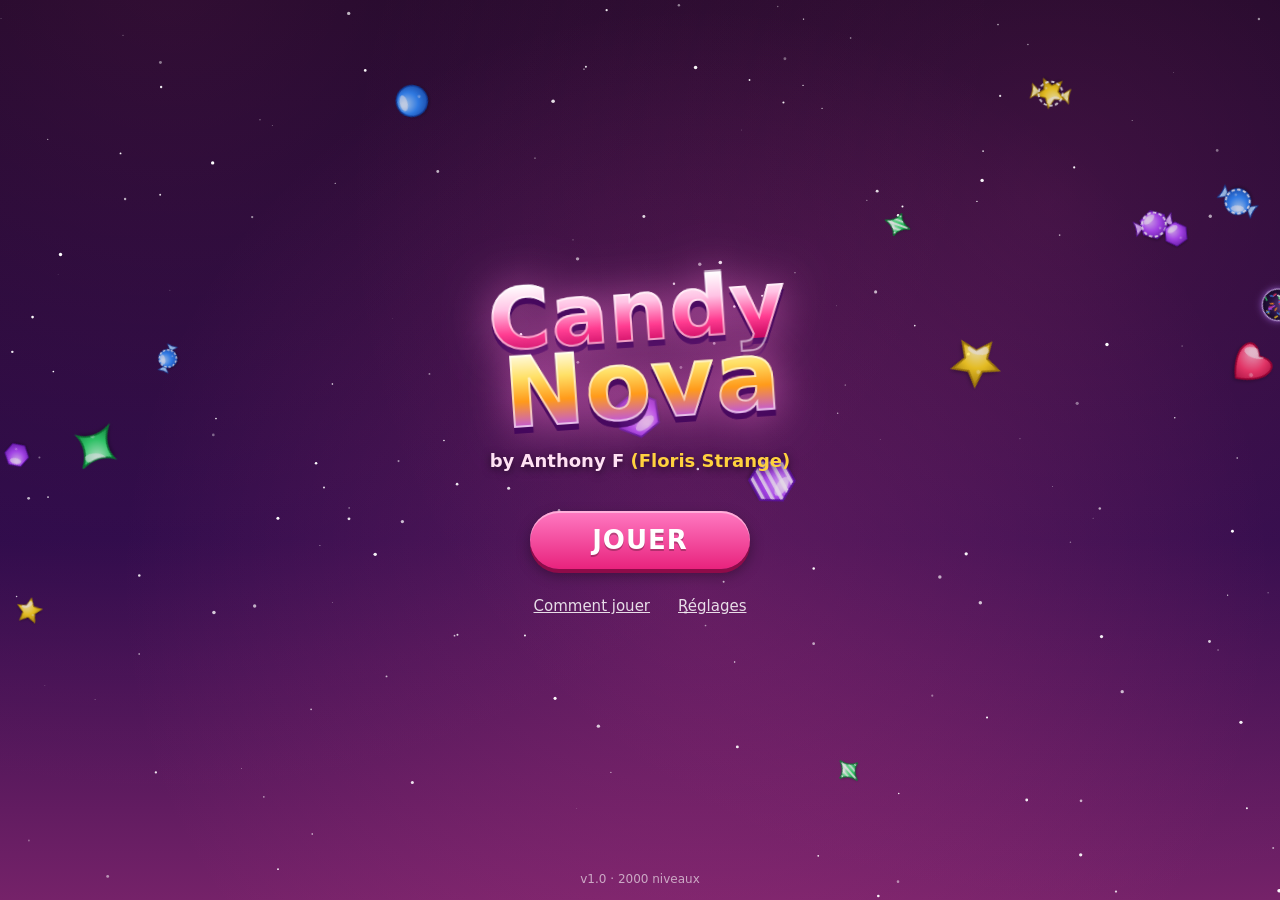
==== app/src/main/assets/www/index.html @ 51edf7e3 "Candy Nova : jeu match-3 Android avec 2000 niveaux Jeu de bonbons spatial by Anthony F (Floris Stran" ====
<!doctype html>
<html lang="fr">
<head>
  <meta charset="utf-8">
  <meta name="viewport" content="width=device-width, initial-scale=1, maximum-scale=1, user-scalable=no, viewport-fit=cover">
  <meta name="theme-color" content="#1b0f3d">
  <title>Candy Nova</title>
  <link rel="stylesheet" href="css/style.css">
</head>
<body>
  <canvas id="cv"></canvas>
  <div id="ui"></div>
  <script src="js/engine.js"></script>
  <script src="js/levels.js"></script>
  <script src="js/audio.js"></script>
  <script src="js/art.js"></script>
  <script src="js/game.js"></script>
</body>
</html>
---- app/src/main/assets/www/css/style.css ----
:root {
  --pink: #ff4fa3;
  --violet: #8a3dff;
  --gold: #ffd23d;
  --ink: #2a0b45;
  --panel: rgba(36, 14, 72, 0.96);
  --safe-top: env(safe-area-inset-top, 0px);
  --safe-bottom: env(safe-area-inset-bottom, 0px);
  --font: "Baloo 2", "Trebuchet MS", system-ui, -apple-system, "Segoe UI", Roboto, sans-serif;
}

* { box-sizing: border-box; -webkit-tap-highlight-color: transparent; }

html, body {
  margin: 0;
  height: 100%;
  overflow: hidden;
  background: #12082b;
  color: #fff;
  font-family: var(--font);
  user-select: none;
  -webkit-user-select: none;
  touch-action: none;
  overscroll-behavior: none;
}

#cv { position: fixed; inset: 0; display: block; touch-action: none; }
#ui { position: fixed; inset: 0; pointer-events: none; }
#ui > * { pointer-events: auto; }

button { font-family: inherit; cursor: pointer; border: 0; }

/* ---------- boutons ---------- */
.btn {
  display: block;
  width: 100%;
  margin: 8px 0;
  padding: 12px 18px;
  border-radius: 999px;
  font-size: 18px;
  font-weight: 800;
  color: #fff;
  background: linear-gradient(180deg, #a96bff, #6a1fd6);
  box-shadow: 0 4px 0 #3e0c86, 0 6px 14px rgba(0, 0, 0, 0.35), inset 0 2px 0 rgba(255, 255, 255, 0.35);
  text-shadow: 0 2px 0 rgba(0, 0, 0, 0.25);
  transition: transform 0.08s;
}
.btn:active { transform: translateY(3px); box-shadow: 0 1px 0 #3e0c86, inset 0 2px 0 rgba(255, 255, 255, 0.35); }
.btn.play { background: linear-gradient(180deg, #ff7ac2, #e8237d); box-shadow: 0 4px 0 #8f0b49, 0 6px 14px rgba(0, 0, 0, 0.35), inset 0 2px 0 rgba(255, 255, 255, 0.4); }
.btn.gold { background: linear-gradient(180deg, #ffe680, #f0a400); color: #5a3300; text-shadow: none; box-shadow: 0 4px 0 #9a5d00, 0 6px 14px rgba(0, 0, 0, 0.35), inset 0 2px 0 rgba(255, 255, 255, 0.5); }
.btn.ghost { background: rgba(255, 255, 255, 0.12); box-shadow: inset 0 0 0 2px rgba(255, 255, 255, 0.3); font-size: 16px; }
.btn.danger { background: linear-gradient(180deg, #ff6b6b, #c41d3a); box-shadow: 0 4px 0 #6e0718; font-size: 15px; }
.btn.big { font-size: 26px; padding: 14px 28px; letter-spacing: 1px; }
.btn.sm { width: auto; padding: 8px 14px; font-size: 15px; margin: 0; }
.btn-row { display: flex; gap: 12px; }
.btn-row .btn { flex: 1; }
.link { background: none; color: rgba(255, 255, 255, 0.85); font-size: 15px; text-decoration: underline; padding: 8px; }

.round-btn {
  width: 42px; height: 42px; border-radius: 50%;
  background: rgba(0, 0, 0, 0.35); color: #fff; font-size: 20px;
  box-shadow: inset 0 0 0 2px rgba(255, 255, 255, 0.35);
}

/* ---------- écran titre ---------- */
.title-screen {
  position: absolute; inset: 0;
  display: flex; flex-direction: column; align-items: center; justify-content: center;
  padding: 24px;
  text-align: center;
}
.title-screen .play { width: auto; min-width: 220px; margin-top: 40px; animation: pulse 1.6s ease-in-out infinite; }
.title-links { display: flex; gap: 12px; margin-top: 12px; }
.version { position: absolute; bottom: calc(14px + var(--safe-bottom)); font-size: 12px; opacity: 0.6; }

.logo { display: flex; flex-direction: column; align-items: center; line-height: 0.82; transform: rotate(-4deg); }
.logo span { font-weight: 900; letter-spacing: 1px; filter: drop-shadow(0 6px 0 rgba(60, 0, 90, 0.8)) drop-shadow(0 0 22px rgba(255, 120, 220, 0.6)); }
.logo .l1 {
  font-size: 84px;
  background: linear-gradient(180deg, #fff 0%, #ffc2e4 35%, #ff3b8f 70%, #c4005a 100%);
  -webkit-background-clip: text; background-clip: text; color: transparent;
  -webkit-text-stroke: 2px rgba(255, 255, 255, 0.6);
}
.logo .l2 {
  font-size: 96px;
  background: linear-gradient(180deg, #fffbe0 0%, #ffe066 30%, #ff9a1a 60%, #b44bff 100%);
  -webkit-background-clip: text; background-clip: text; color: transparent;
  -webkit-text-stroke: 2px rgba(255, 255, 255, 0.6);
  animation: glow 3s ease-in-out infinite;
}
.logo.small { transform: rotate(-3deg) scale(0.5); margin: -40px 0 -30px; }
.byline { margin-top: 26px; font-size: 18px; font-weight: 700; color: #ffe3f4; text-shadow: 0 2px 8px rgba(0, 0, 0, 0.6); }
.byline em { font-style: normal; color: var(--gold); }

@keyframes pulse { 0%, 100% { transform: scale(1); } 50% { transform: scale(1.06); } }
@keyframes glow { 0%, 100% { filter: drop-shadow(0 6px 0 rgba(60, 0, 90, 0.8)) drop-shadow(0 0 18px rgba(255, 200, 80, 0.5)); } 50% { filter: drop-shadow(0 6px 0 rgba(60, 0, 90, 0.8)) drop-shadow(0 0 34px rgba(255, 120, 255, 0.9)); } }

/* ---------- barre supérieure (carte) ---------- */
.topbar {
  position: absolute; left: 0; right: 0; top: 0;
  padding: calc(10px + var(--safe-top)) 12px 10px;
  display: flex; align-items: center; gap: 8px;
  background: linear-gradient(180deg, rgba(10, 4, 30, 0.75), rgba(10, 4, 30, 0));
}
.pill {
  display: flex; align-items: center; gap: 6px;
  padding: 4px 12px 4px 6px;
  border-radius: 999px;
  background: rgba(0, 0, 0, 0.4);
  box-shadow: inset 0 0 0 2px rgba(255, 255, 255, 0.25);
  font-size: 18px;
  cursor: pointer;
}
.pill .ico { font-size: 20px; width: 28px; text-align: center; }
.pill small { font-size: 12px; opacity: 0.8; margin-left: 2px; }
.pill.lives .ico { color: #ff4f7a; }
.topbar .coins { margin-right: auto; }

.map-ui { position: absolute; left: 0; right: 0; bottom: calc(18px + var(--safe-bottom)); display: flex; justify-content: center; pointer-events: none; }
.map-ui .btn { pointer-events: auto; width: auto; min-width: 220px; }

/* ---------- HUD de partie ---------- */
.hud { position: absolute; left: 0; right: 0; top: 0; padding: calc(8px + var(--safe-top)) 8px 0; pointer-events: none; }
.hud-row { display: flex; gap: 6px; align-items: stretch; max-width: 640px; margin: 0 auto; }
.hud-box {
  background: linear-gradient(180deg, rgba(60, 20, 110, 0.9), rgba(30, 8, 64, 0.9));
  border-radius: 16px;
  box-shadow: inset 0 0 0 2px rgba(255, 255, 255, 0.22), 0 4px 10px rgba(0, 0, 0, 0.3);
  padding: 6px 8px;
  text-align: center;
}
.hud-box .lbl { font-size: 12px; opacity: 0.85; font-weight: 700; text-transform: uppercase; letter-spacing: 0.5px; }
.hud-box.moves { min-width: 70px; }
.hud-box.moves .val { font-size: 34px; font-weight: 900; line-height: 1; margin-top: 2px; text-shadow: 0 2px 0 rgba(0, 0, 0, 0.35); }
.hud-box.moves .val.low { color: #ff6b8b; animation: pulse 0.8s infinite; }
.hud-box.mid { flex: 1; min-width: 0; }
.hud-box .score { font-size: 22px; font-weight: 900; line-height: 1.1; }
.sbar { position: relative; height: 12px; margin: 4px 6px 6px; border-radius: 8px; background: rgba(0, 0, 0, 0.45); box-shadow: inset 0 1px 3px rgba(0, 0, 0, 0.6); }
.sbar .fill { position: absolute; left: 0; top: 0; bottom: 0; width: 0; border-radius: 8px; background: linear-gradient(90deg, #ff4fa3, #ffd23d); transition: width 0.3s; }
.sbar .mk { position: absolute; top: -7px; transform: translateX(-60%); font-style: normal; font-size: 18px; color: rgba(255, 255, 255, 0.35); text-shadow: 0 1px 2px #000; }
.sbar .mk.on { color: var(--gold); }
.hud-box.goals { display: flex; gap: 4px; align-items: center; justify-content: center; min-width: 70px; padding: 4px 6px; }
.goal { display: flex; flex-direction: column; align-items: center; min-width: 34px; }
.goal img { display: block; }
.goal span { font-size: 16px; font-weight: 900; line-height: 1; margin-top: 1px; }
.goal.done span { color: #6bff9a; }
.gi-star { color: var(--gold); line-height: 1; }

.boosters {
  position: absolute; left: 0; right: 0; bottom: 0;
  padding: 8px 10px calc(10px + var(--safe-bottom));
  display: flex; justify-content: center; gap: 14px;
  background: linear-gradient(0deg, rgba(10, 4, 30, 0.7), rgba(10, 4, 30, 0));
}
.boost {
  position: relative;
  width: 62px; height: 62px; border-radius: 20px;
  background: linear-gradient(180deg, #7a3dd6, #3d1280);
  box-shadow: inset 0 0 0 2px rgba(255, 255, 255, 0.3), 0 4px 0 #22094d;
  color: #fff;
}
.boost:active { transform: translateY(3px); box-shadow: inset 0 0 0 2px rgba(255, 255, 255, 0.3), 0 1px 0 #22094d; }
.boost .bi { font-size: 28px; font-weight: 900; }
.boost .bc {
  position: absolute; right: -6px; top: -6px;
  min-width: 24px; height: 24px; padding: 0 6px; border-radius: 12px;
  background: #ff3b6b; font-size: 14px; font-weight: 900; line-height: 24px;
  box-shadow: 0 2px 4px rgba(0, 0, 0, 0.4);
}
.boost.empty .bc { background: #2ee06a; }
.boost.active { background: linear-gradient(180deg, #ffe680, #f0a400); box-shadow: 0 0 18px #ffd23d, 0 4px 0 #9a5d00; }
#b-pause { width: 52px; background: rgba(0, 0, 0, 0.4); }
#b-pause .bi { font-size: 22px; }

/* ---------- fenêtres ---------- */
.overlay {
  position: absolute; inset: 0;
  display: flex; align-items: center; justify-content: center;
  padding: 20px;
  background: rgba(8, 2, 22, 0.55);
  opacity: 0;
  transition: opacity 0.2s;
}
.overlay.show { opacity: 1; }
.panel {
  width: 100%; max-width: 360px; max-height: 92vh; overflow-y: auto;
  padding: 20px 20px 14px;
  border-radius: 28px;
  background: radial-gradient(120% 80% at 50% 0%, rgba(110, 50, 190, 0.98), var(--panel));
  box-shadow: 0 0 0 3px rgba(255, 255, 255, 0.25), 0 0 0 7px rgba(255, 79, 163, 0.35), 0 20px 50px rgba(0, 0, 0, 0.6);
  text-align: center;
  transform: scale(0.8);
  transition: transform 0.25s cubic-bezier(.2, 1.6, .4, 1);
  touch-action: pan-y;
}
.panel.wide { max-width: 440px; }
.overlay.show .panel { transform: scale(1); }
.panel h2 { margin: 0 0 8px; font-size: 28px; font-weight: 900; line-height: 1.1; text-shadow: 0 3px 0 rgba(0, 0, 0, 0.3); }
.panel p { margin: 8px 0; font-size: 16px; line-height: 1.35; }
.panel .small { font-size: 13px; opacity: 0.8; }
.panel .tip { background: rgba(0, 0, 0, 0.25); border-radius: 14px; padding: 8px 10px; font-size: 14px; text-align: left; }
.panel .reward { font-size: 24px; font-weight: 900; color: var(--gold); }
.lv-world { font-size: 13px; opacity: 0.8; font-weight: 700; }
.tag { display: inline-block; padding: 2px 12px; border-radius: 999px; font-size: 13px; font-weight: 900; letter-spacing: 1px; margin-bottom: 4px; }
.tag.hard { background: #ff3b6b; }
.tag.boss { background: linear-gradient(90deg, #ffd23d, #ff8c1a); color: #4a1d00; }
.stars-row .st { font-size: 30px; color: rgba(255, 255, 255, 0.2); margin: 0 2px; text-shadow: 0 2px 0 rgba(0, 0, 0, 0.3); display: inline-block; }
.stars-row .st.big { font-size: 40px; }
.stars-row .st.on { color: var(--gold); }
.stars-row.win .st { font-size: 56px; }
.stars-row.win .st:nth-child(2) { font-size: 70px; }
.st.pop { animation: starpop 0.45s cubic-bezier(.2, 1.8, .4, 1); }
@keyframes starpop { 0% { transform: scale(0) rotate(-90deg); } 100% { transform: scale(1) rotate(0); } }
.final-score { font-size: 36px; font-weight: 900; }
.goals-intro { display: flex; flex-wrap: wrap; justify-content: center; gap: 10px; margin: 10px 0; }
.goal-card { background: rgba(0, 0, 0, 0.28); border-radius: 16px; padding: 8px 12px; min-width: 90px; font-size: 14px; display: flex; flex-direction: column; align-items: center; gap: 4px; }
.goal-card .gi-star { font-size: 34px !important; }
.moves-line { font-size: 18px !important; }
.daily-ico { font-size: 54px; margin: 4px 0; }

.toggles { margin: 10px 0; }
.toggle { display: flex; align-items: center; justify-content: space-between; padding: 8px 4px; font-size: 17px; font-weight: 700; cursor: pointer; }
.toggle input { display: none; }
.toggle i { position: relative; width: 52px; height: 30px; border-radius: 15px; background: rgba(0, 0, 0, 0.4); box-shadow: inset 0 0 0 2px rgba(255, 255, 255, 0.25); transition: background 0.2s; }
.toggle i::after { content: ""; position: absolute; left: 4px; top: 4px; width: 22px; height: 22px; border-radius: 50%; background: #fff; transition: left 0.2s; }
.toggle input:checked + i { background: #2ee06a; }
.toggle input:checked + i::after { left: 26px; }

.help { text-align: left; }
.hrow { display: flex; align-items: center; gap: 8px; margin: 8px 0; }
.hrow img { flex: none; }
.hrow p { margin: 0; font-size: 14px; }
.combo-ico { font-size: 26px; flex: none; }

.shop-item { display: flex; align-items: center; gap: 10px; padding: 10px; margin: 8px 0; border-radius: 16px; background: rgba(0, 0, 0, 0.25); text-align: left; }
.shop-item > div { flex: 1; }
.shop-item .si { font-size: 30px; width: 48px; text-align: center; font-weight: 900; }

/* ---------- messages ---------- */
.toast {
  position: absolute; left: 50%; top: calc(140px + var(--safe-top));
  transform: translate(-50%, -20px);
  max-width: 88vw;
  padding: 10px 18px;
  border-radius: 18px;
  background: rgba(20, 6, 46, 0.92);
  box-shadow: 0 0 0 2px rgba(255, 255, 255, 0.3), 0 8px 20px rgba(0, 0, 0, 0.5);
  font-size: 16px; text-align: center; line-height: 1.3;
  opacity: 0;
  transition: opacity 0.25s, transform 0.25s;
  pointer-events: none !important;
}
.toast.show { opacity: 1; transform: translate(-50%, 0); }

.bigtext {
  position: absolute; left: 0; right: 0; top: 42%;
  text-align: center;
  font-size: 52px; font-weight: 900;
  pointer-events: none !important;
  background: linear-gradient(180deg, #fff 0%, #ffe066 45%, #ff4fa3 100%);
  -webkit-background-clip: text; background-clip: text; color: transparent;
  -webkit-text-stroke: 2px rgba(80, 0, 90, 0.6);
  filter: drop-shadow(0 4px 0 rgba(60, 0, 90, 0.85)) drop-shadow(0 0 20px rgba(255, 120, 220, 0.8));
  animation: bigtext 1.4s ease-out forwards;
}
.bigtext.small { font-size: 38px; }
.bigtext.win { font-size: 46px; }
@keyframes bigtext {
  0% { transform: scale(0.2) rotate(-8deg); opacity: 0; }
  15% { transform: scale(1.15) rotate(3deg); opacity: 1; }
  25% { transform: scale(1) rotate(0); }
  75% { transform: scale(1); opacity: 1; }
  100% { transform: scale(1.1) translateY(-40px); opacity: 0; }
}

@media (max-height: 640px) {
  .logo .l1 { font-size: 64px; }
  .logo .l2 { font-size: 74px; }
  .hud-box.moves .val { font-size: 28px; }
  .boost { width: 54px; height: 54px; }
}
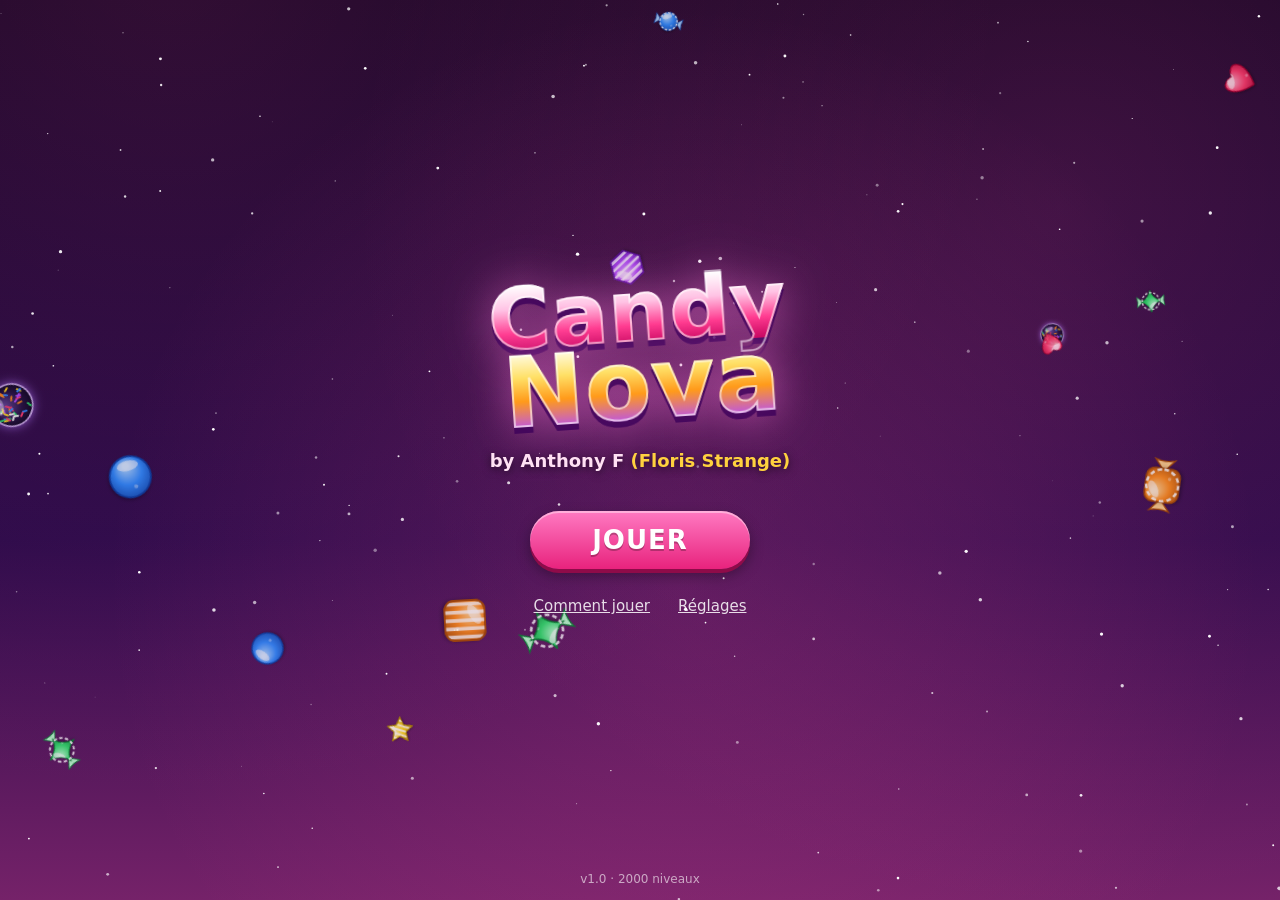
==== commit 5efc26e5: "Menu admin : codes cadeaux signés pour donner des jetons et bonus - code joueur unique affiché dans " ====
--- a/app/src/main/assets/www/index.html
+++ b/app/src/main/assets/www/index.html
@@ -14,6 +14,7 @@
   <script src="js/levels.js"></script>
   <script src="js/audio.js"></script>
   <script src="js/art.js"></script>
+  <script src="js/admin-key.js"></script>
   <script src="js/game.js"></script>
 </body>
 </html>
--- a/app/src/main/assets/www/css/style.css
+++ b/app/src/main/assets/www/css/style.css
@@ -279,3 +279,28 @@
   .hud-box.moves .val { font-size: 28px; }
   .boost { width: 54px; height: 54px; }
 }
+
+/* ---------- codes cadeaux / admin ---------- */
+input, textarea { font-family: inherit; user-select: text; -webkit-user-select: text; touch-action: auto; }
+.sel { user-select: text; -webkit-user-select: text; }
+.pid-box { display: flex; align-items: center; gap: 8px; flex-wrap: wrap; justify-content: center; margin: 6px 0 4px; padding: 8px 10px; border-radius: 16px; background: rgba(0, 0, 0, 0.25); }
+.pid-box span { font-size: 13px; opacity: 0.85; }
+.pid-box b { font-size: 18px; letter-spacing: 2px; font-variant-numeric: tabular-nums; }
+.code-input, .field input {
+  display: block; width: 100%; margin: 6px 0; padding: 10px 12px;
+  border: 0; border-radius: 14px; outline: none;
+  background: rgba(0, 0, 0, 0.35); color: #fff; font-size: 15px;
+  box-shadow: inset 0 0 0 2px rgba(255, 255, 255, 0.2);
+}
+.code-input { font-family: ui-monospace, Menlo, Consolas, monospace; font-size: 13px; word-break: break-all; resize: none; }
+.code-input:focus, .field input:focus { box-shadow: inset 0 0 0 2px var(--gold); }
+.field { display: block; text-align: left; margin: 6px 0; }
+.field span { font-size: 13px; font-weight: 700; opacity: 0.9; }
+.field input:disabled { opacity: 0.4; }
+.admin-grid { display: grid; grid-template-columns: repeat(auto-fit, minmax(120px, 1fr)); gap: 0 10px; }
+.check { display: flex; align-items: center; gap: 8px; font-size: 14px; text-align: left; margin: 4px 0 8px; cursor: pointer; }
+.check input { width: 20px; height: 20px; accent-color: #2ee06a; }
+.form-msg { min-height: 1.2em; font-size: 14px !important; color: #b5ffcb; margin: 4px 0 !important; }
+.form-msg.err { color: #ffb3c4; }
+.admin-link { display: block; margin: 4px auto 0; font-size: 13px; opacity: 0.6; }
+#ad-copy { margin: 0 auto; display: block; }
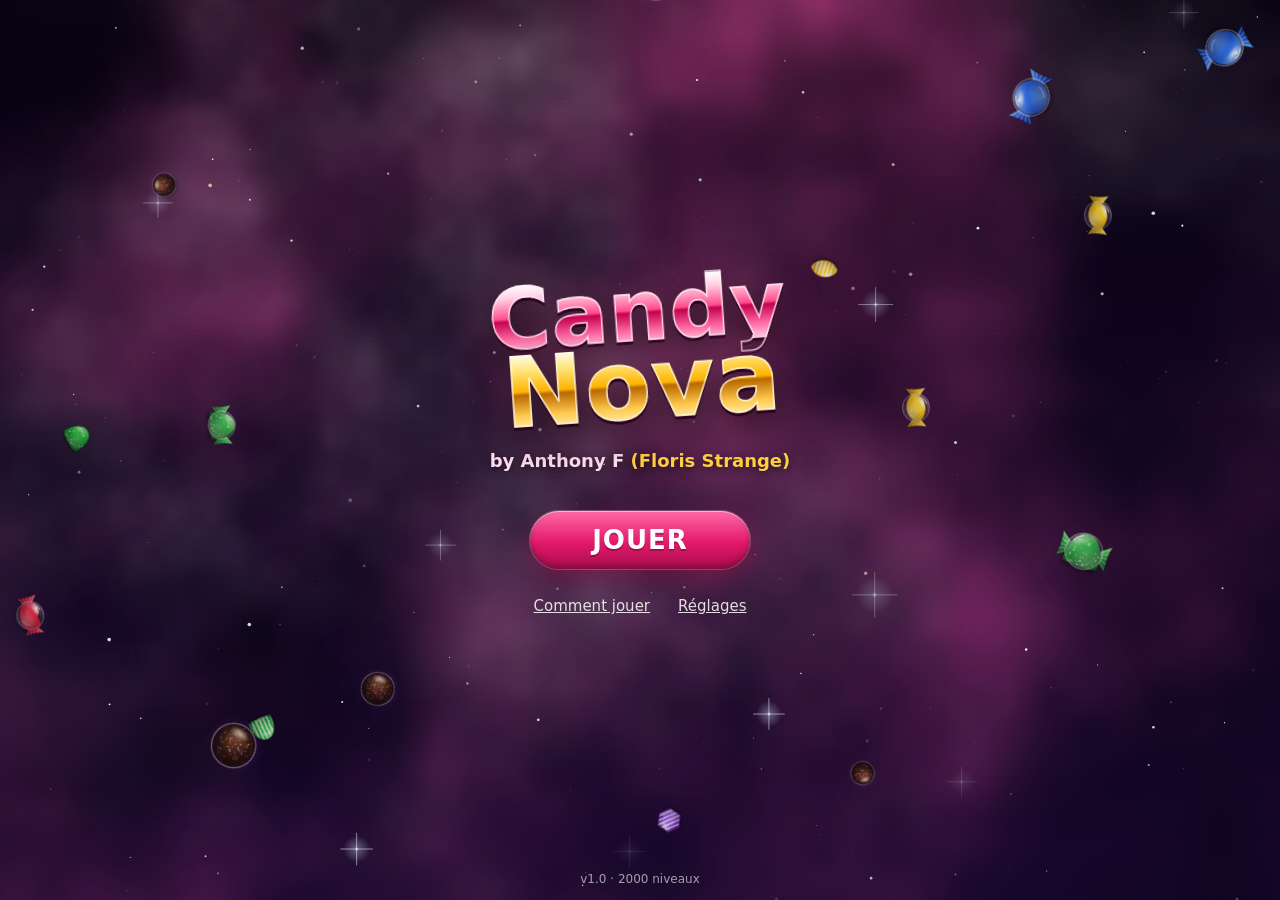
==== commit 3d81484d: "Difficulté croissante calibrée, nouvelle musique et voix de félicitations - difficulté strictement c" ====
--- a/app/src/main/assets/www/index.html
+++ b/app/src/main/assets/www/index.html
@@ -11,6 +11,7 @@
   <canvas id="cv"></canvas>
   <div id="ui"></div>
   <script src="js/engine.js"></script>
+  <script src="js/levels-calib.js"></script>
   <script src="js/levels.js"></script>
   <script src="js/audio.js"></script>
   <script src="js/art.js"></script>
--- a/app/src/main/assets/www/css/style.css
+++ b/app/src/main/assets/www/css/style.css
@@ -304,3 +304,70 @@
 .form-msg.err { color: #ffb3c4; }
 .admin-link { display: block; margin: 4px auto 0; font-size: 13px; opacity: 0.6; }
 #ad-copy { margin: 0 auto; display: block; }
+
+/* ---------- style réaliste : verre fumé ---------- */
+.panel {
+  background: linear-gradient(180deg, rgba(40, 30, 72, 0.9), rgba(14, 10, 30, 0.94));
+  -webkit-backdrop-filter: blur(16px) saturate(140%);
+  backdrop-filter: blur(16px) saturate(140%);
+  box-shadow: 0 0 0 1px rgba(255, 255, 255, 0.16), inset 0 1px 0 rgba(255, 255, 255, 0.18), 0 30px 70px rgba(0, 0, 0, 0.7);
+  border-radius: 24px;
+}
+.panel h2 { text-shadow: 0 2px 10px rgba(0, 0, 0, 0.6); letter-spacing: 0.3px; }
+.overlay { background: rgba(2, 1, 10, 0.6); }
+.hud-box {
+  background: linear-gradient(180deg, rgba(30, 24, 60, 0.72), rgba(8, 6, 22, 0.78));
+  -webkit-backdrop-filter: blur(10px);
+  backdrop-filter: blur(10px);
+  box-shadow: 0 0 0 1px rgba(255, 255, 255, 0.14), inset 0 1px 0 rgba(255, 255, 255, 0.16), 0 8px 20px rgba(0, 0, 0, 0.45);
+  border-radius: 14px;
+}
+.sbar { background: rgba(0, 0, 0, 0.6); }
+.sbar .fill { background: linear-gradient(180deg, #ffe58a, #f0a400 55%, #c47800); box-shadow: 0 0 10px rgba(255, 190, 60, 0.6); }
+.btn {
+  background: linear-gradient(180deg, #8f5cf0 0%, #5a28c2 55%, #401a92 100%);
+  box-shadow: 0 0 0 1px rgba(255, 255, 255, 0.18), inset 0 1px 0 rgba(255, 255, 255, 0.4), inset 0 -3px 6px rgba(0, 0, 0, 0.25), 0 6px 16px rgba(0, 0, 0, 0.45);
+}
+.btn:active { transform: translateY(2px); box-shadow: 0 0 0 1px rgba(255, 255, 255, 0.18), inset 0 2px 6px rgba(0, 0, 0, 0.35); }
+.btn.play {
+  background: linear-gradient(180deg, #ff6aa8 0%, #e3186a 55%, #a80d4d 100%);
+  box-shadow: 0 0 0 1px rgba(255, 255, 255, 0.22), inset 0 1px 0 rgba(255, 255, 255, 0.5), inset 0 -3px 6px rgba(0, 0, 0, 0.25), 0 8px 20px rgba(160, 10, 70, 0.45);
+}
+.btn.gold {
+  background: linear-gradient(180deg, #ffeaa0 0%, #f2b21c 55%, #b87600 100%);
+  box-shadow: 0 0 0 1px rgba(255, 255, 255, 0.3), inset 0 1px 0 rgba(255, 255, 255, 0.7), inset 0 -3px 6px rgba(120, 60, 0, 0.3), 0 8px 18px rgba(0, 0, 0, 0.45);
+}
+.btn.ghost { background: rgba(255, 255, 255, 0.07); box-shadow: inset 0 0 0 1px rgba(255, 255, 255, 0.22); }
+.btn.danger { background: linear-gradient(180deg, #ff6f7f, #c3122f 60%, #8a0a20); box-shadow: 0 0 0 1px rgba(255, 255, 255, 0.18), inset 0 1px 0 rgba(255, 255, 255, 0.4), 0 6px 14px rgba(0, 0, 0, 0.45); }
+.boost {
+  background: linear-gradient(180deg, rgba(60, 48, 110, 0.85), rgba(16, 12, 36, 0.92));
+  box-shadow: 0 0 0 1px rgba(255, 255, 255, 0.2), inset 0 1px 0 rgba(255, 255, 255, 0.25), 0 8px 18px rgba(0, 0, 0, 0.5);
+  border-radius: 18px;
+}
+.boost:active { box-shadow: 0 0 0 1px rgba(255, 255, 255, 0.2), inset 0 2px 8px rgba(0, 0, 0, 0.5); }
+.boost .bc { background: linear-gradient(180deg, #ff5d7c, #c3102f); box-shadow: 0 0 0 1.5px rgba(255, 255, 255, 0.85), 0 2px 5px rgba(0, 0, 0, 0.5); }
+.boost.empty .bc { background: linear-gradient(180deg, #4be37a, #13923a); }
+.boosters { background: linear-gradient(0deg, rgba(2, 1, 10, 0.75), rgba(2, 1, 10, 0)); }
+.pill, .round-btn {
+  background: rgba(8, 6, 24, 0.6);
+  -webkit-backdrop-filter: blur(8px);
+  backdrop-filter: blur(8px);
+  box-shadow: 0 0 0 1px rgba(255, 255, 255, 0.18), inset 0 1px 0 rgba(255, 255, 255, 0.15);
+}
+.topbar { background: linear-gradient(180deg, rgba(2, 1, 10, 0.8), rgba(2, 1, 10, 0)); }
+.toast { background: rgba(10, 8, 26, 0.88); -webkit-backdrop-filter: blur(10px); backdrop-filter: blur(10px); box-shadow: 0 0 0 1px rgba(255, 255, 255, 0.18), 0 12px 30px rgba(0, 0, 0, 0.6); }
+.goal-card, .shop-item, .pid-box, .panel .tip { background: rgba(255, 255, 255, 0.06); box-shadow: inset 0 0 0 1px rgba(255, 255, 255, 0.08); }
+
+/* logo : lettres de sucre d'orge brillant */
+.logo span { filter: drop-shadow(0 3px 0 rgba(40, 0, 30, 0.9)) drop-shadow(0 10px 18px rgba(0, 0, 0, 0.7)) drop-shadow(0 0 26px rgba(255, 90, 170, 0.35)); }
+.logo .l1 {
+  background: linear-gradient(180deg, #ffffff 0%, #ffd1e4 18%, #ff4d8d 48%, #c4004e 52%, #ff6aa3 78%, #ffd6e6 100%);
+  -webkit-background-clip: text; background-clip: text;
+  -webkit-text-stroke: 1.5px rgba(255, 240, 248, 0.85);
+}
+.logo .l2 {
+  background: linear-gradient(180deg, #fffdf0 0%, #ffe680 20%, #ffb300 48%, #b86800 52%, #ffc94d 78%, #fff3c4 100%);
+  -webkit-background-clip: text; background-clip: text;
+  -webkit-text-stroke: 1.5px rgba(255, 250, 230, 0.85);
+  animation: none;
+}
